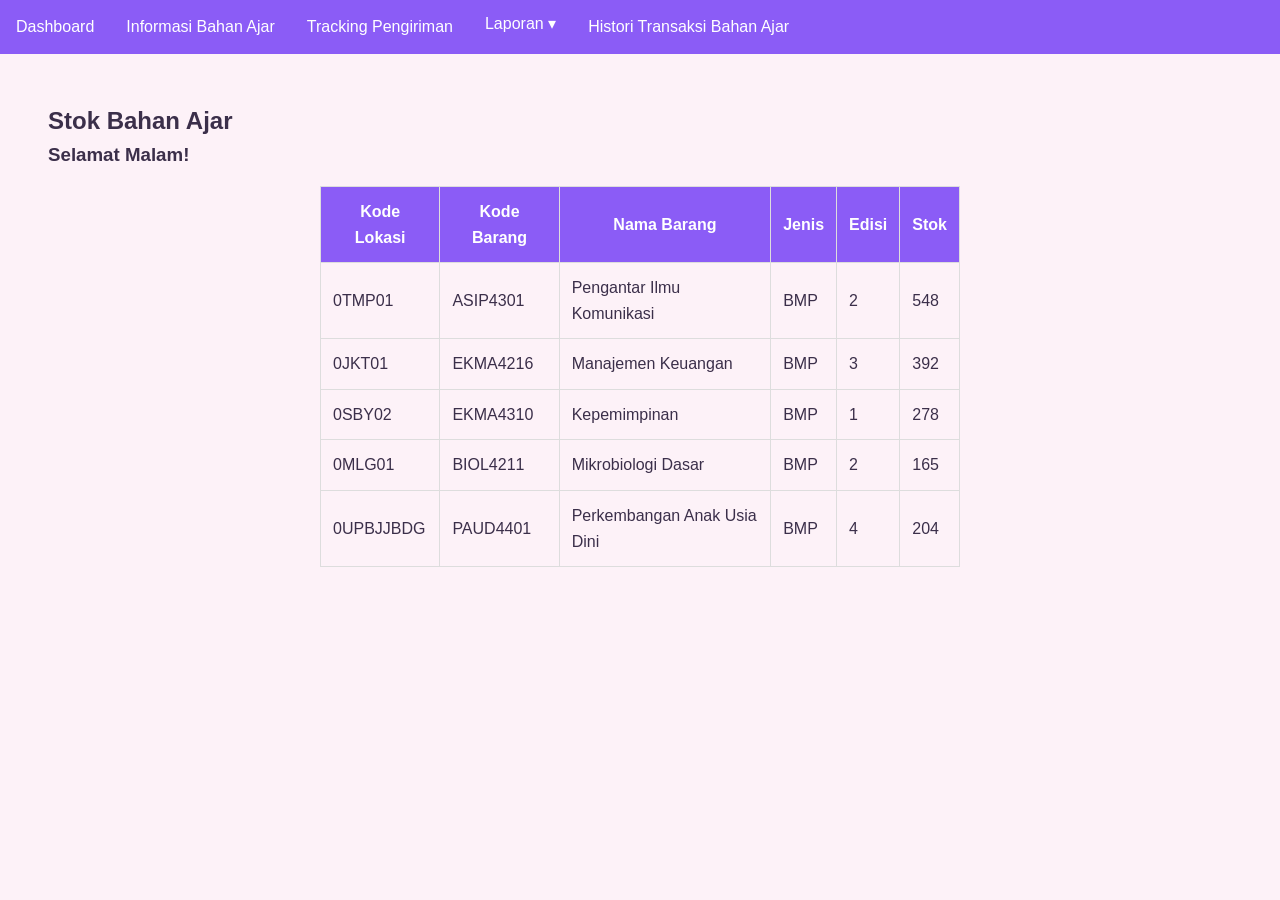
==== stok.html @ 0290929f "Initial commit" ====
<!DOCTYPE html>
<html lang="id">

<head>
  <meta name="viewport" content="width=device-width, initial-scale=1">
  <title>Stok Bahan Ajar</title>
  <script src="js/data.js"></script>
  <link rel="stylesheet" href="css/style.css">

</head>

<body>

  <header style="position: sticky;top: 0;">
    <nav class="navbar">
      <a href="dashboard.html">Dashboard</a>
      <a href="stok.html">Informasi Bahan Ajar</a>
      <a href="tracking.html">Tracking Pengiriman</a>
      <div class="dropdown">
        <button class="dropbtn">Laporan &#9662;</button>
        <div class="dropdown-content">
          <a href="#monitoring">Monitoring Progress DO Bahan Ajar</a>
          <a href="#rekap">Rekap Bahan Ajar</a>
        </div>
      </div>
      <a href="#histori">Histori Transaksi Bahan Ajar</a>
    </nav>
  </header>

  <main style="padding: 3rem;">
    <h2>Stok Bahan Ajar</h2>
    <h3 id="greeting"></h3>
    <section class="section-tengah">
      <table id="tabel-stok" style="width: 100%; border-collapse: collapse; margin-top: 1rem;">
        <thead>
          <tr style="background-color: #8b5cf6; color: white;">
            <th style="padding: 0.75rem; border: 1px solid #ddd;">Kode Lokasi</th>
            <th style="padding: 0.75rem; border: 1px solid #ddd;">Kode Barang</th>
            <th style="padding: 0.75rem; border: 1px solid #ddd;">Nama Barang</th>
            <th style="padding: 0.75rem; border: 1px solid #ddd;">Jenis</th>
            <th style="padding: 0.75rem; border: 1px solid #ddd;">Edisi</th>
            <th style="padding: 0.75rem; border: 1px solid #ddd;">Stok</th>
          </tr>
        </thead>
        <tbody></tbody>
      </table>
    </section>
  </main>

  <!-- Greeting berdasarkan waktu lokal (jam di perangkat pengguna). -->
  <script>
    var sekarang = new Date();
    var jam = sekarang.getHours();
    var sapaan;

    if (jam < 11) {
      sapaan = "Selamat Pagi";      // 00.00 - 10.59
    } else if (jam < 15) {
      sapaan = "Selamat Siang";     // 11.00 - 14.59
    } else if (jam < 18) {
      sapaan = "Selamat Sore";      // 15.00 - 17.59
    } else {
      sapaan = "Selamat Malam";     // 18.00 - 23.59
    }

    document.getElementById("greeting").textContent = sapaan + "!";
  </script>

  <!-- Tabel stok bahan ajar -->
  <script>
    var tbody = document.querySelector("#tabel-stok tbody");
    dataBahanAjar.forEach(function (item) {
      var row = document.createElement("tr");
      row.innerHTML =
        "<td style='padding: 0.75rem; border: 1px solid #ddd;'>" + item.kodeLokasi + "</td>" +
        "<td style='padding: 0.75rem; border: 1px solid #ddd;'>" + item.kodeBarang + "</td>" +
        "<td style='padding: 0.75rem; border: 1px solid #ddd;'>" + item.namaBarang + "</td>" +
        "<td style='padding: 0.75rem; border: 1px solid #ddd;'>" + item.jenisBarang + "</td>" +
        "<td style='padding: 0.75rem; border: 1px solid #ddd;'>" + item.edisi + "</td>" +
        "<td style='padding: 0.75rem; border: 1px solid #ddd;'>" + item.stok + "</td>";
      tbody.appendChild(row);
    });
  </script>

</body>

</html>
---- css/style.css ----
/* Reset sederhana: hapus jarak bawaan browser */
* {
  box-sizing: border-box;
  margin: 0;
  padding: 0;
}

/* Gaya dasar seluruh halaman */
body {
  font-family: "Segoe UI", Tahoma, sans-serif;
  background-color: #fdf2f8;
  color: #3b2f4a;
  line-height: 1.6;
}

/* ===== GLOBAL (semua halaman) ===== */

.subjudul {
  margin: 0.75rem 0 1.5rem;
  text-align: center;
  color: #6b5b7b;
}

/* Latar belakang gelap yang menutupi seluruh layar */
.modal {
  display: none;
  position: fixed;
  z-index: 10;
  left: 0;
  top: 0;
  width: 100%;
  height: 100%;
  overflow: auto;
  background-color: rgba(59, 47, 74, 0.5);
}

/* Kotak putih di tengah */
.modal-content {
  width: 90%;
  max-width: 24rem;
  margin: 12vh auto;
  background-color: #ffffff;
  border: 6px double #f472b6;
  border-radius: 12px;
}

.grup-input {
  margin-bottom: 1.25rem;
}

.grup-input label {
  display: block;
  margin-bottom: 0.35rem;
  font-weight: 600;
}

.grup-input input {
  padding: 0.7rem 0.9rem;
  font-size: 1rem;
  color: inherit;
  background-color: #fffafc;
  border: 3px dashed #f9a8d4;
  border-radius: 12px;
}

.grup-input input:focus {
  outline: none;
  background-color: #ffffff;
  border: 3px solid #8b5cf6;
  box-shadow: 0 0 0 4px #ddd6fe;
}

.tombol {
  padding: 0.8rem;
  font-size: 1rem;
  font-weight: 700;
  color: #ffffff;
  background-color: #8b5cf6;
  border: 4px double #ede9fe;
  border-radius: 999px;
  cursor: pointer;
}

.tombol:hover {
  background-color: #7c3aed;
}

/* Cincin fokus untuk semua tombol (navigasi keyboard) */
button:focus-visible {
  outline: 3px solid #38bdf8;
  outline-offset: 3px;
}

/* ==================== NAVBAR (dashboard & tracking) ==================== */
.navbar {
  overflow: hidden;
  background-color: #8b5cf6;
}

.navbar a {
  float: left;
  font-size: 16px;
  color: white;
  text-align: center;
  padding: 14px 16px;
  text-decoration: none;
}

.dropdown {
  float: left;
  overflow: hidden;
}

.dropdown .dropbtn {
  font-size: 16px;
  border: none;
  outline: none;
  color: white;
  padding: 14px 16px;
  background-color: inherit;
  font-family: inherit;
  margin: 0;
}

.navbar a:hover,
.dropdown:hover .dropbtn {
  background-color: #f472b6;
}

.dropdown-content {
  display: none;
  position: absolute;
  background-color: #f9f9f9;
  min-width: 280px;
  box-shadow: 0px 8px 16px 0px rgba(0, 0, 0, 0.2);
  z-index: 1;
}

.dropdown-content a {
  float: none;
  color: black;
  padding: 12px 16px;
  text-decoration: none;
  display: block;
  text-align: left;
}

.dropdown-content a:hover {
  background-color: #ddd;
}

.dropdown:hover .dropdown-content {
  display: block;
}

.section-tengah {
  margin-left: auto;
  margin-right: auto;
  width: 40rem;
}

/* ==================== TRACKING ONLY ==================== */
.kartu-detail {
  background-color: #fffafc;
  border: 3px dashed #f9a8d4;
  padding: 12px;
  border-radius: 12px;
}

.status {
  padding: 4px;
  font-size: small;
  border-radius: 16px;
  padding-right: 8px;
  padding-left: 8px;
  display: inline-block;
  margin-left: 1rem;
  color: white;
  background-color: #8b5cf6;
}
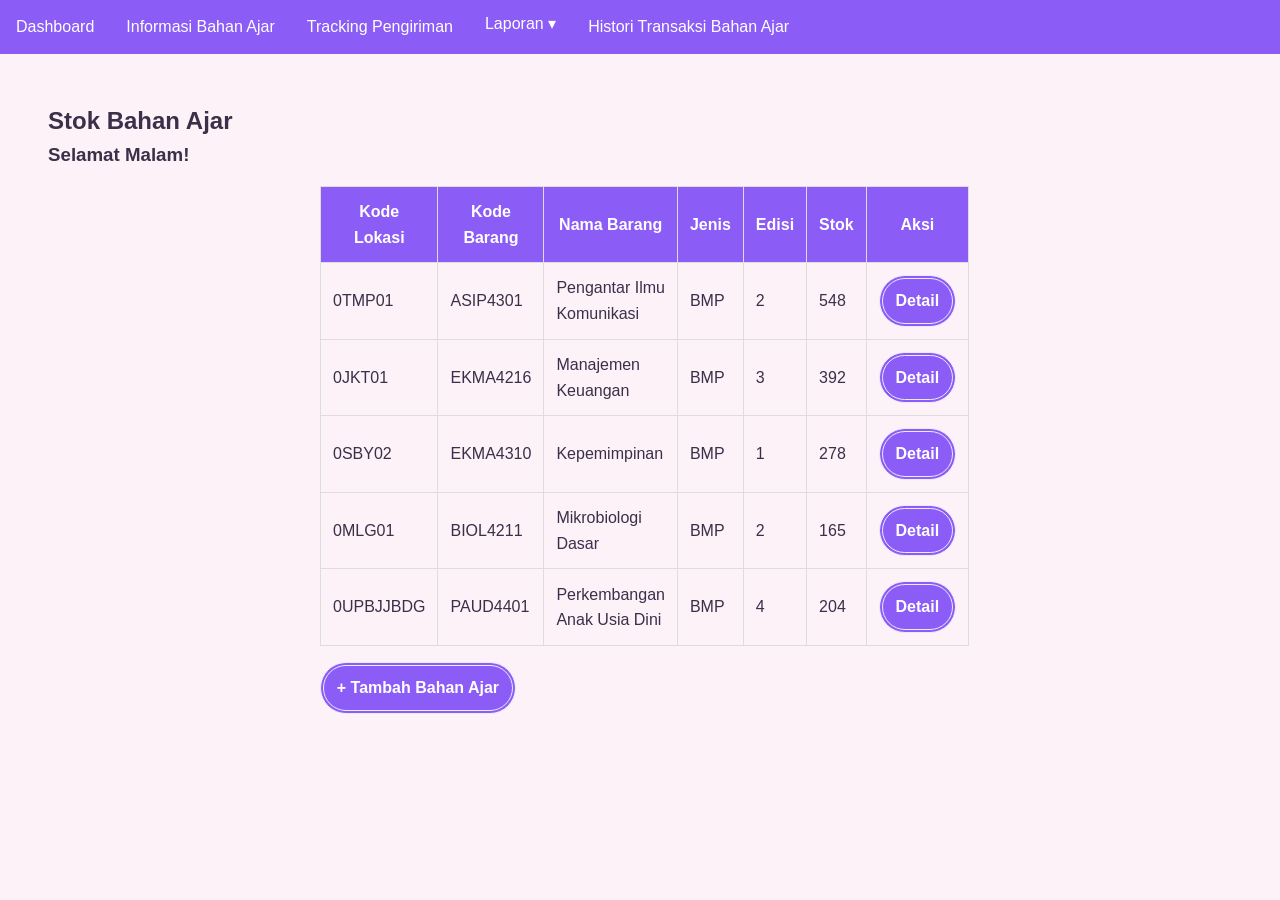
==== commit e0fb6b25: "Add detail and tambah bahan ajar modals on stok page - Detail button per row opens modal with cover " ====
--- a/stok.html
+++ b/stok.html
@@ -6,6 +6,38 @@
   <title>Stok Bahan Ajar</title>
   <script src="js/data.js"></script>
   <link rel="stylesheet" href="css/style.css">
+
+  <style>
+    /* Bagian atas modal: judul dan tombol x */
+    .modal-header {
+      display: flex;
+      justify-content: space-between;
+      align-items: center;
+      padding: 0.75rem 1.25rem;
+      border-bottom: 2px dashed #f9a8d4;
+    }
+
+    .modal-header h2 {
+      font-size: 1.25rem;
+    }
+
+    .modal-body {
+      padding: 1.25rem;
+    }
+
+    .close {
+      font-size: 2rem;
+      line-height: 1;
+      color: #6b5b7b;
+      background: none;
+      border: none;
+      cursor: pointer;
+    }
+
+    .close:hover {
+      color: #3b2f4a;
+    }
+  </style>
 
 </head>
 
@@ -40,10 +72,14 @@
             <th style="padding: 0.75rem; border: 1px solid #ddd;">Jenis</th>
             <th style="padding: 0.75rem; border: 1px solid #ddd;">Edisi</th>
             <th style="padding: 0.75rem; border: 1px solid #ddd;">Stok</th>
+            <th style="padding: 0.75rem; border: 1px solid #ddd;">Aksi</th>
           </tr>
         </thead>
         <tbody></tbody>
       </table>
+      <div style="margin-top: 1rem;">
+        <button type="button" class="tombol" onclick="bukaTambah()">+ Tambah Bahan Ajar</button>
+      </div>
     </section>
   </main>
 
@@ -63,23 +99,177 @@
       sapaan = "Selamat Malam";     // 18.00 - 23.59
     }
 
-    document.getElementById("greeting").textContent = sapaan + "!";
+    document.getElementById("greeting").textContent = `${sapaan}!`;
   </script>
 
   <!-- Tabel stok bahan ajar -->
   <script>
-    var tbody = document.querySelector("#tabel-stok tbody");
-    dataBahanAjar.forEach(function (item) {
-      var row = document.createElement("tr");
-      row.innerHTML =
-        "<td style='padding: 0.75rem; border: 1px solid #ddd;'>" + item.kodeLokasi + "</td>" +
-        "<td style='padding: 0.75rem; border: 1px solid #ddd;'>" + item.kodeBarang + "</td>" +
-        "<td style='padding: 0.75rem; border: 1px solid #ddd;'>" + item.namaBarang + "</td>" +
-        "<td style='padding: 0.75rem; border: 1px solid #ddd;'>" + item.jenisBarang + "</td>" +
-        "<td style='padding: 0.75rem; border: 1px solid #ddd;'>" + item.edisi + "</td>" +
-        "<td style='padding: 0.75rem; border: 1px solid #ddd;'>" + item.stok + "</td>";
-      tbody.appendChild(row);
-    });
+    function tampilkanTabel() {
+      var tbody = document.querySelector("#tabel-stok tbody");
+      tbody.innerHTML = "";
+      dataBahanAjar.forEach(function (item, index) {
+        var row = document.createElement("tr");
+        row.innerHTML = `
+          <td style='padding: 0.75rem; border: 1px solid #ddd;'>${item.kodeLokasi}</td>
+          <td style='padding: 0.75rem; border: 1px solid #ddd;'>${item.kodeBarang}</td>
+          <td style='padding: 0.75rem; border: 1px solid #ddd;'>${item.namaBarang}</td>
+          <td style='padding: 0.75rem; border: 1px solid #ddd;'>${item.jenisBarang}</td>
+          <td style='padding: 0.75rem; border: 1px solid #ddd;'>${item.edisi}</td>
+          <td style='padding: 0.75rem; border: 1px solid #ddd;'>${item.stok}</td>
+          <td style='padding: 0.75rem; border: 1px solid #ddd;'><button type='button' class='tombol' onclick='lihatDetail(${index})'>Detail</button></td>`;
+        tbody.appendChild(row);
+      });
+    }
+
+    tampilkanTabel();
+  </script>
+
+  <!-- Modal detail bahan ajar -->
+  <div id="modal-detail" class="modal" role="dialog" aria-modal="true" aria-labelledby="judul-detail">
+    <div class="modal-content">
+      <div class="modal-header">
+        <h2 id="judul-detail">Detail Bahan Ajar</h2>
+        <button type="button" onclick="tutupDetail()" class="close" aria-label="Tutup">&times;</button>
+      </div>
+      <div class="modal-body">
+        <div id="isi-detail"></div>
+      </div>
+    </div>
+  </div>
+
+  <script>
+    // data.js tetap tidak diubah: tentukan URL cover di sini.
+    // URL eksternal (http/https) dipakai langsung, path relatif "img/" diarahkan ke "assets/img/".
+    function urlCover(url) {
+      if (url.startsWith("https://") || url.startsWith("http://")) {
+        return url;
+      }
+      if (url.startsWith("img/")) {
+        return `assets/${url}`;
+      }
+      return url;
+    }
+
+    function lihatDetail(index) {
+      var item = dataBahanAjar[index];
+
+      document.getElementById("isi-detail").innerHTML = `
+        <img src='${urlCover(item.cover)}' alt='Cover ${item.namaBarang}' style='width: 100%; border-radius: 8px; margin-bottom: 1rem;'>
+        <table style='width: 100%; border-collapse: collapse;'>
+          <tr><td style='padding: 0.5rem; border: 1px solid #ddd; font-weight: 600; background-color: #f9f1fb;'>Kode Lokasi</td><td style='padding: 0.5rem; border: 1px solid #ddd;'>${item.kodeLokasi}</td></tr>
+          <tr><td style='padding: 0.5rem; border: 1px solid #ddd; font-weight: 600; background-color: #f9f1fb;'>Kode Barang</td><td style='padding: 0.5rem; border: 1px solid #ddd;'>${item.kodeBarang}</td></tr>
+          <tr><td style='padding: 0.5rem; border: 1px solid #ddd; font-weight: 600; background-color: #f9f1fb;'>Nama Barang</td><td style='padding: 0.5rem; border: 1px solid #ddd;'>${item.namaBarang}</td></tr>
+          <tr><td style='padding: 0.5rem; border: 1px solid #ddd; font-weight: 600; background-color: #f9f1fb;'>Jenis</td><td style='padding: 0.5rem; border: 1px solid #ddd;'>${item.jenisBarang}</td></tr>
+          <tr><td style='padding: 0.5rem; border: 1px solid #ddd; font-weight: 600; background-color: #f9f1fb;'>Edisi</td><td style='padding: 0.5rem; border: 1px solid #ddd;'>${item.edisi}</td></tr>
+          <tr><td style='padding: 0.5rem; border: 1px solid #ddd; font-weight: 600; background-color: #f9f1fb;'>Stok</td><td style='padding: 0.5rem; border: 1px solid #ddd;'>${item.stok}</td></tr>
+        </table>`;
+      document.getElementById("modal-detail").style.display = "block";
+    }
+
+    function tutupDetail() {
+      document.getElementById("modal-detail").style.display = "none";
+    }
+  </script>
+
+  <!-- Modal tambah bahan ajar baru (data hanya ada di memori, tidak mengubah data.js) -->
+  <div id="modal-tambah" class="modal" role="dialog" aria-modal="true" aria-labelledby="judul-tambah">
+    <div class="modal-content">
+      <div class="modal-header">
+        <h2 id="judul-tambah">Tambah Bahan Ajar</h2>
+        <button type="button" onclick="tutupTambah()" class="close" aria-label="Tutup">&times;</button>
+      </div>
+      <div class="modal-body">
+        <form id="form-tambah">
+          <div class="grup-input">
+            <label for="tambah-lokasi">Kode Lokasi</label>
+            <input type="text" id="tambah-lokasi" name="kodeLokasi" placeholder="Contoh: 0JKT01" required
+              style="width: 100%;">
+          </div>
+          <div class="grup-input">
+            <label for="tambah-barang">Kode Barang</label>
+            <input type="text" id="tambah-barang" name="kodeBarang" placeholder="Contoh: EKMA4216" required
+              style="width: 100%;">
+          </div>
+          <div class="grup-input">
+            <label for="tambah-nama">Nama Barang</label>
+            <input type="text" id="tambah-nama" name="namaBarang" placeholder="Nama bahan ajar" required
+              style="width: 100%;">
+          </div>
+          <div class="grup-input">
+            <label for="tambah-jenis">Jenis</label>
+            <select id="tambah-jenis" name="jenisBarang" style="width: 100%;">
+              <option value="BMP">BMP</option>
+              <option value="WA">WA</option>
+            </select>
+          </div>
+          <div class="grup-input">
+            <label for="tambah-edisi">Edisi</label>
+            <input type="number" id="tambah-edisi" name="edisi" min="1" placeholder="Contoh: 1" required
+              style="width: 100%;">
+          </div>
+          <div class="grup-input">
+            <label for="tambah-stok">Stok</label>
+            <input type="number" id="tambah-stok" name="stok" min="0" placeholder="Contoh: 100" required
+              style="width: 100%;">
+          </div>
+          <div class="grup-input">
+            <label for="tambah-cover">URL Cover</label>
+            <input type="url" id="tambah-cover" name="cover" placeholder="https://contoh.com/cover.jpg"
+              oninput="pratinjauCover()" style="width: 100%;">
+            <img id="pratinjau-cover" alt="Pratinjau cover"
+              style="display: none; width: 100%; margin-top: 0.5rem; border-radius: 8px; border: 2px dashed #f9a8d4;">
+          </div>
+          <button type="submit" class="tombol" style="width: 100%;">Simpan</button>
+        </form>
+      </div>
+    </div>
+  </div>
+
+  <script>
+    function bukaTambah() {
+      document.getElementById("form-tambah").reset();
+      document.getElementById("pratinjau-cover").style.display = "none";
+      document.getElementById("modal-tambah").style.display = "block";
+    }
+
+    function tutupTambah() {
+      document.getElementById("modal-tambah").style.display = "none";
+    }
+
+    function pratinjauCover() {
+      var input = document.getElementById("tambah-cover");
+      var pratinjau = document.getElementById("pratinjau-cover");
+      if (input.value.trim() === "") {
+        pratinjau.style.display = "none";
+      } else {
+        pratinjau.src = input.value.trim();
+        pratinjau.style.display = "block";
+      }
+    }
+
+    function tambahBahanAjar(event) {
+      event.preventDefault();
+      var form = event.target;
+
+      dataBahanAjar.push({
+        kodeLokasi: form.kodeLokasi.value.trim(),
+        kodeBarang: form.kodeBarang.value.trim(),
+        namaBarang: form.namaBarang.value.trim(),
+        jenisBarang: form.jenisBarang.value,
+        edisi: form.edisi.value,
+        stok: Number(form.stok.value),
+        cover: form.cover.value.trim()
+      });
+
+      tampilkanTabel();
+      tutupTambah();
+
+      var namaBaru = form.namaBarang.value.trim();
+      form.reset();
+      alert(`Bahan ajar "${namaBaru}" berhasil ditambahkan`);
+    }
+
+    document.getElementById("form-tambah").addEventListener("submit", tambahBahanAjar);
   </script>
 
 </body>
--- a/css/style.css
+++ b/css/style.css
@@ -54,16 +54,19 @@
   font-weight: 600;
 }
 
-.grup-input input {
+.grup-input input,
+.grup-input select {
   padding: 0.7rem 0.9rem;
   font-size: 1rem;
+  font-family: inherit;
   color: inherit;
   background-color: #fffafc;
   border: 3px dashed #f9a8d4;
   border-radius: 12px;
 }
 
-.grup-input input:focus {
+.grup-input input:focus,
+.grup-input select:focus {
   outline: none;
   background-color: #ffffff;
   border: 3px solid #8b5cf6;
